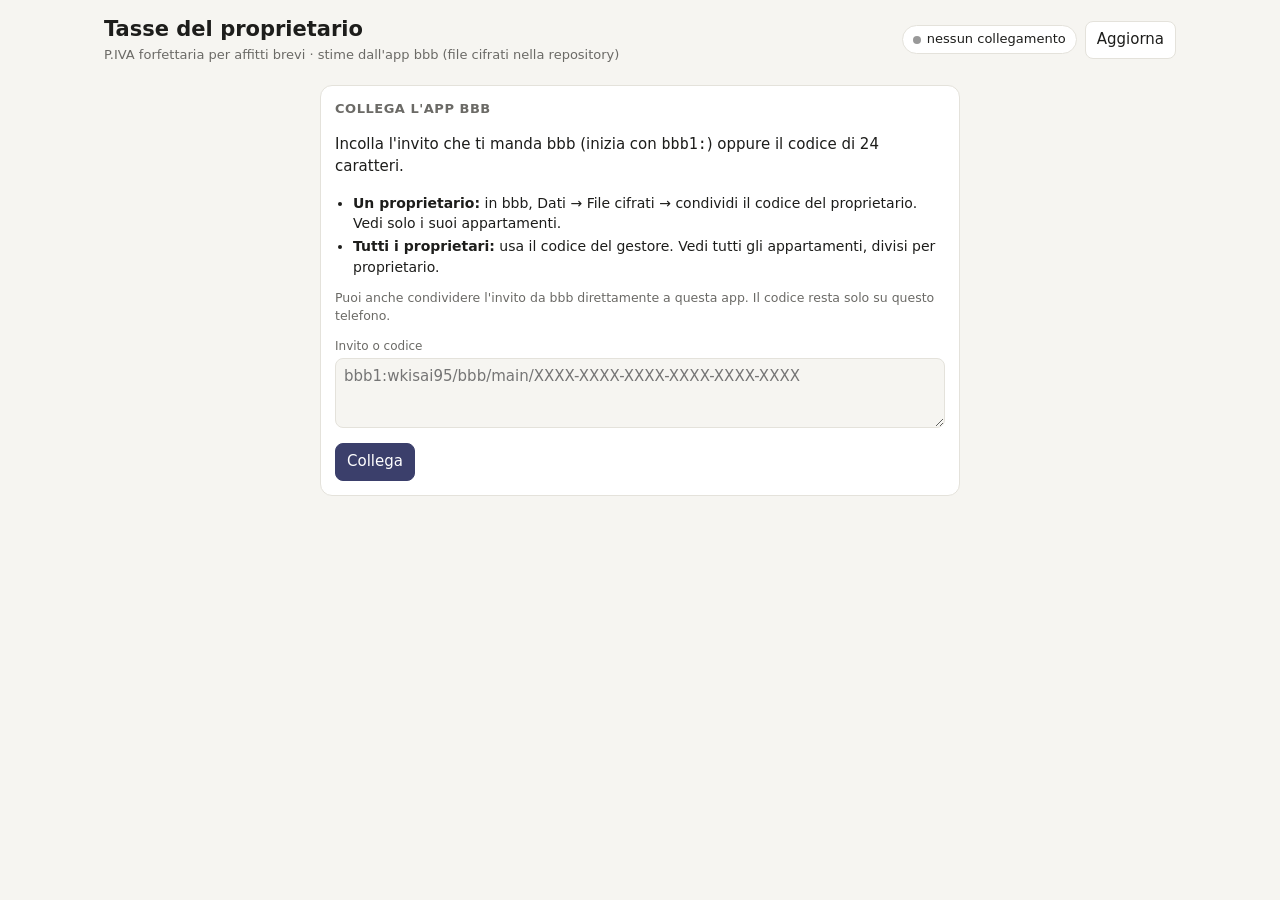
==== tasse/web/index.html @ 56a26897 "App Tasse proprietario: legge i file cifrati di bbb e calcola le tasse del forfettario Co-Authored-B" ====
<!DOCTYPE html>
<html lang="it">
<head>
<meta charset="utf-8">
<meta name="viewport" content="width=device-width, initial-scale=1">
<title>Tasse proprietario</title>
<style>
:root{--bg:#f6f5f1;--card:#fff;--ink:#1d1d1b;--mute:#6b6a66;--line:#e4e2db;--acc:#3b3f6b;
--c-net:#1f5c4a;--c-tax:#c0532b;--c-inps:#e0a23a;--c-mgmt:#5b6fa8;--c-fee:#9a9790;--warn:#fff4e0;--bad:#fde8e4}
@media (prefers-color-scheme:dark){:root{--bg:#151614;--card:#1f201e;--ink:#ecebe6;--mute:#a19f98;--line:#33342f;--acc:#8a9be0;
--c-net:#4fae8c;--c-tax:#e07a52;--c-inps:#e8b65a;--c-mgmt:#8a9be0;--c-fee:#77756f;--warn:#3a2f1c;--bad:#3d211b}}
*{box-sizing:border-box}
body{margin:0;background:var(--bg);color:var(--ink);font:15px/1.45 system-ui,-apple-system,"Segoe UI",Roboto,sans-serif}
.wrap{max-width:1100px;margin:0 auto;padding:14px 14px 60px}
h1{font-size:21px;margin:0 0 2px}h2{font-size:13px;margin:0 0 10px;text-transform:uppercase;letter-spacing:.04em;color:var(--mute);font-weight:600}
.sub{color:var(--mute);font-size:13px}
.bar{display:flex;flex-wrap:wrap;gap:8px 16px;align-items:center;justify-content:space-between;margin-bottom:12px}
.live{display:inline-flex;align-items:center;gap:6px;font-size:13px;padding:4px 10px;border-radius:99px;background:var(--card);border:1px solid var(--line)}
.dot{width:8px;height:8px;border-radius:50%;background:#999;flex:none}.dot.on{background:#2fa36b;animation:p 2s infinite}.dot.err{background:#c0532b}
@keyframes p{0%{box-shadow:0 0 0 0 rgba(47,163,107,.6)}70%{box-shadow:0 0 0 7px rgba(47,163,107,0)}100%{box-shadow:0 0 0 0 rgba(47,163,107,0)}}
.grid{display:grid;gap:12px;grid-template-columns:repeat(12,1fr)}
.card{background:var(--card);border:1px solid var(--line);border-radius:12px;padding:14px;min-width:0}
.s12{grid-column:span 12}.s8{grid-column:span 8}.s4{grid-column:span 4}.s6{grid-column:span 6}
@media (max-width:860px){.s8,.s4,.s6{grid-column:span 12}}
.kpis{display:grid;grid-template-columns:repeat(auto-fit,minmax(150px,1fr));gap:10px}
.kpi{background:var(--card);border:1px solid var(--line);border-radius:12px;padding:11px 13px}
.kpi .l{font-size:12px;color:var(--mute)}.kpi .v{font-size:23px;font-weight:700;font-variant-numeric:tabular-nums}
.kpi .n{font-size:12px;color:var(--mute)}
.kpi.hi{border-color:var(--c-tax)}.kpi.hi .v{color:var(--c-tax)}.kpi.ok .v{color:var(--c-net)}
.tw{overflow-x:auto}
table{width:100%;border-collapse:collapse;font-variant-numeric:tabular-nums}
td,th{padding:6px 4px;border-bottom:1px solid var(--line);text-align:right;font-size:14px}
td:first-child,th:first-child{text-align:left}th{font-size:12px;color:var(--mute);font-weight:600}
tr.tot td{font-weight:700;border-top:2px solid var(--ink)}tr.sub td{color:var(--mute);font-size:13px}
.minus{color:var(--c-tax)}
label{display:block;font-size:12px;color:var(--mute);margin:8px 0 3px}
input,select,textarea{width:100%;font:inherit;padding:7px 8px;border:1px solid var(--line);border-radius:8px;background:var(--bg);color:var(--ink)}
textarea{min-height:70px;resize:vertical}
input[type=checkbox]{width:auto;margin-right:6px}
.chk{display:flex;align-items:center;font-size:14px;color:var(--ink);margin:8px 0}
.row2{display:grid;grid-template-columns:1fr 1fr;gap:8px}
button{font:inherit;cursor:pointer;border-radius:8px;border:1px solid var(--line);background:var(--card);color:var(--ink);padding:7px 11px}
button.pri{background:var(--acc);color:#fff;border-color:var(--acc)}
.note{font-size:12.5px;color:var(--mute)}
.banner{background:var(--warn);border:1px solid var(--line);border-radius:10px;padding:10px 12px;font-size:13.5px;margin-bottom:12px}
.banner.bad{background:var(--bad)}
.legend{display:flex;flex-wrap:wrap;gap:12px;font-size:12px;color:var(--mute);margin-top:6px}
.legend i{display:inline-block;width:10px;height:10px;border-radius:2px;margin-right:5px;vertical-align:-1px}
#chart{width:100%;position:relative}#tip{position:absolute;pointer-events:none;background:var(--ink);color:var(--bg);font-size:12px;padding:6px 8px;border-radius:6px;display:none;white-space:nowrap;z-index:2}
.pill{display:inline-block;font-size:12px;padding:2px 8px;border-radius:99px;background:var(--bg);border:1px solid var(--line)}
.flash{animation:f 1.2s}@keyframes f{0%{background:#fff3b0}100%{background:inherit}}
ul.dl{padding-left:18px;margin:6px 0}ul.dl li{margin:3px 0;font-size:14px}
.chips{display:flex;gap:6px;flex-wrap:wrap;margin-bottom:12px}
.chips button.on{background:var(--ink);color:var(--bg);border-color:var(--ink)}
.link{display:flex;gap:8px;align-items:center;justify-content:space-between;border:1px solid var(--line);border-radius:10px;padding:8px 10px;margin-bottom:8px;font-size:14px}
.link .c{font-family:ui-monospace,monospace;font-size:12.5px;color:var(--mute);word-break:break-all}
.empty{max-width:640px;margin:20px auto}
.hidden{display:none}
</style>
</head>
<body>
<div class="wrap">
  <div class="bar">
    <div>
      <h1>Tasse del proprietario</h1>
      <div class="sub">P.IVA forfettaria per affitti brevi · stime dall'app bbb (file cifrati nella repository)</div>
    </div>
    <div style="display:flex;gap:8px;align-items:center;flex-wrap:wrap">
      <span class="live"><span class="dot" id="dot"></span><span id="liveTxt">nessun collegamento</span></span>
      <button id="refresh">Aggiorna</button>
    </div>
  </div>
  <div id="banner"></div>

  <!-- primo avvio: nessun codice -->
  <div id="empty" class="card empty hidden">
    <h2>Collega l'app bbb</h2>
    <p>Incolla l'invito che ti manda bbb (inizia con <code>bbb1:</code>) oppure il codice di 24 caratteri.</p>
    <ul class="dl">
      <li><b>Un proprietario:</b> in bbb, Dati → File cifrati → condividi il codice del proprietario. Vedi solo i suoi appartamenti.</li>
      <li><b>Tutti i proprietari:</b> usa il codice del gestore. Vedi tutti gli appartamenti, divisi per proprietario.</li>
    </ul>
    <p class="note">Puoi anche condividere l'invito da bbb direttamente a questa app. Il codice resta solo su questo telefono.</p>
    <div class="addform"></div>
  </div>

  <div id="main" class="hidden">
    <div class="chips" id="owners"></div>
    <div class="kpis" id="kpis"></div>
    <div class="grid" style="margin-top:12px">
      <div class="card s8">
        <h2>Proiezione per periodo</h2>
        <div id="chart"><div id="tip"></div></div>
        <div class="legend">
          <span><i style="background:var(--c-net)"></i>Resta al proprietario</span>
          <span><i style="background:var(--c-tax)"></i>Imposta</span>
          <span><i style="background:var(--c-inps)"></i>INPS</span>
          <span><i style="background:var(--c-mgmt)"></i>Gestione</span>
          <span><i style="background:var(--c-fee)"></i>Portale e costi</span>
        </div>
        <div class="tw"><table id="periods" style="margin-top:8px"></table></div>
        <p class="note" id="chartNote"></p>
      </div>
      <div class="card s4">
        <h2>Regime fiscale</h2>
        <div id="ownerForm"></div>
      </div>
      <div class="card s6">
        <h2>Conto economico dei prossimi 12 mesi</h2>
        <table id="pl"></table>
      </div>
      <div class="card s6">
        <h2>Calcolo dell'imposta</h2>
        <table id="taxcalc"></table>
        <p class="note" id="taxNote"></p>
      </div>
      <div class="card s12">
        <h2>Appartamento per appartamento (12 mesi)</h2>
        <div class="tw"><table id="apts"></table></div>
      </div>
      <div class="card s6">
        <h2>Scadenze e accantonamento</h2>
        <div id="deadlines"></div>
      </div>
      <div class="card s6">
        <h2>Collegamenti a bbb</h2>
        <div id="links"></div>
        <div class="addform"></div>
      </div>
      <div class="card s12">
        <h2>Regole usate</h2>
        <div class="note" style="font-size:13.5px;color:var(--ink)">
          <p><b>ATECO 2025 55.20.42</b> – case e appartamenti per vacanze (proprietario con P.IVA): coefficiente di redditività <b>40%</b> (gruppo 55, allegato 4 L. 190/2014). <b>68.32.01</b> – gestione di immobili per conto terzi (property manager): <b>86%</b>. Contributi: Gestione Commercianti INPS.</p>
          <p><b>Imposta sostitutiva</b> 5% per i primi 5 anni di una nuova attività con i requisiti, poi 15%, su ricavi × coefficiente meno i contributi INPS versati. Limite ricavi 85.000 €. Nel forfettario le spese (portale, gestione, pulizie) <b>non si deducono</b>.</p>
          <p><b>IVA in reverse charge</b> 22% sulle commissioni dei portali esteri: va versata con F24 entro il 16 del mese dopo, anche in forfettario, e non si detrae. bbb la include già nelle commissioni quando è dovuta.</p>
          <p><b>INPS Commercianti 2026</b>: minimale 18.808 €, quota fissa 4.611,64 €/anno, 24,48% oltre il minimale (25,48% oltre 56.224 €), riduzione facoltativa del 35% per i forfettari. Gestione Separata 26,07%.</p>
          <p><b>Tassa di soggiorno</b>: non è un ricavo. Quella da versare al Comune è indicata a parte.</p>
          <p class="note">Le stime di incasso vengono da bbb (prezzi consigliati × notti che si prevede di vendere) e sono quelle dell'ultimo salvataggio dei file. Acconti calcolati come in un anno a regime. Non è consulenza fiscale: verifica con il commercialista.</p>
        </div>
      </div>
    </div>
  </div>
</div>
<script src="cifrato.js"></script>
<script src="tasse.js"></script>
</body>
</html>
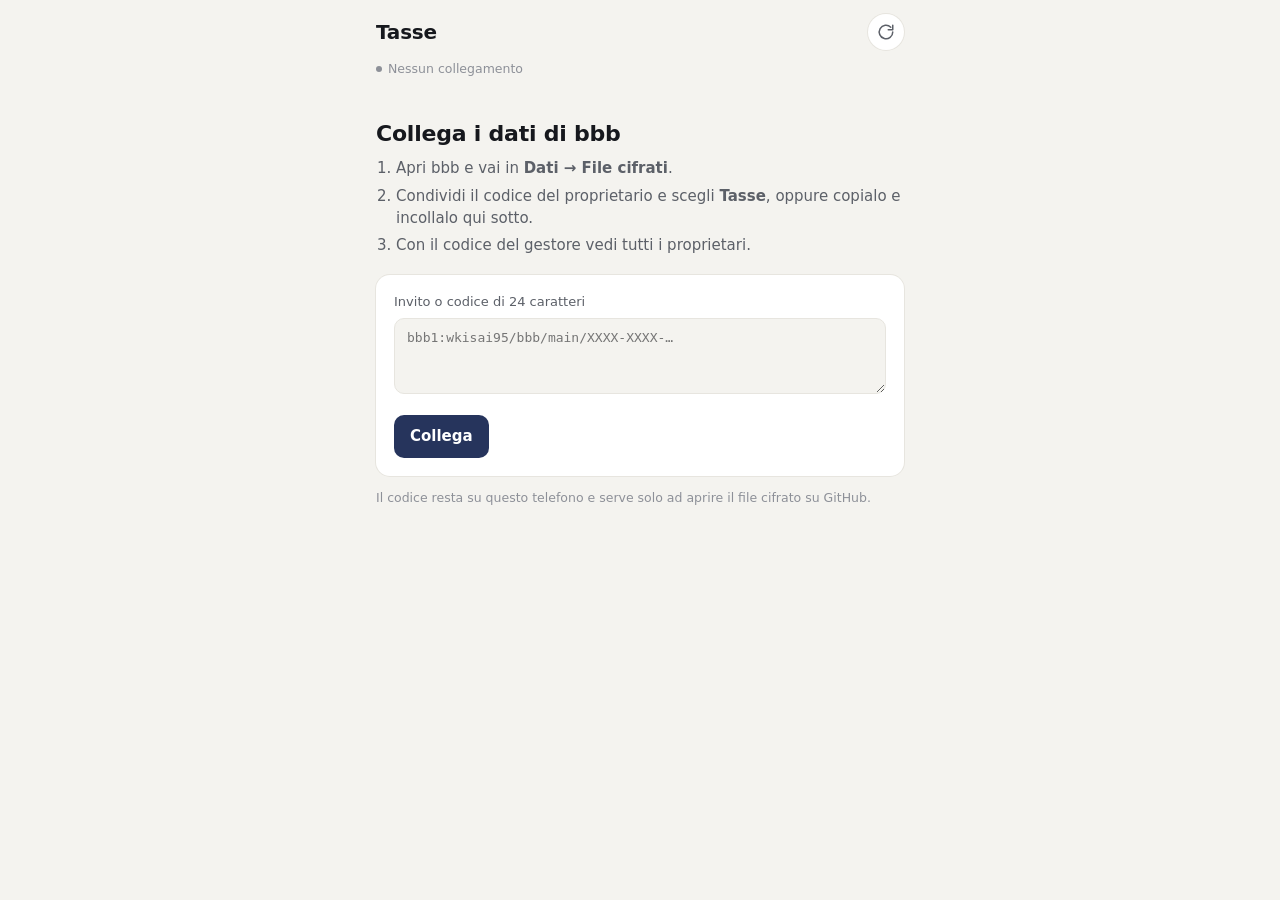
==== commit 857cfba8: "App Tasse: interfaccia più pulita (riepilogo, appartamenti, impostazioni) Co-Authored-By: Claude Opu" ====
--- a/tasse/web/index.html
+++ b/tasse/web/index.html
@@ -3,143 +3,153 @@
 <head>
 <meta charset="utf-8">
 <meta name="viewport" content="width=device-width, initial-scale=1">
+<meta name="color-scheme" content="light dark">
 <title>Tasse proprietario</title>
 <style>
-:root{--bg:#f6f5f1;--card:#fff;--ink:#1d1d1b;--mute:#6b6a66;--line:#e4e2db;--acc:#3b3f6b;
---c-net:#1f5c4a;--c-tax:#c0532b;--c-inps:#e0a23a;--c-mgmt:#5b6fa8;--c-fee:#9a9790;--warn:#fff4e0;--bad:#fde8e4}
-@media (prefers-color-scheme:dark){:root{--bg:#151614;--card:#1f201e;--ink:#ecebe6;--mute:#a19f98;--line:#33342f;--acc:#8a9be0;
---c-net:#4fae8c;--c-tax:#e07a52;--c-inps:#e8b65a;--c-mgmt:#8a9be0;--c-fee:#77756f;--warn:#3a2f1c;--bad:#3d211b}}
-*{box-sizing:border-box}
-body{margin:0;background:var(--bg);color:var(--ink);font:15px/1.45 system-ui,-apple-system,"Segoe UI",Roboto,sans-serif}
-.wrap{max-width:1100px;margin:0 auto;padding:14px 14px 60px}
-h1{font-size:21px;margin:0 0 2px}h2{font-size:13px;margin:0 0 10px;text-transform:uppercase;letter-spacing:.04em;color:var(--mute);font-weight:600}
-.sub{color:var(--mute);font-size:13px}
-.bar{display:flex;flex-wrap:wrap;gap:8px 16px;align-items:center;justify-content:space-between;margin-bottom:12px}
-.live{display:inline-flex;align-items:center;gap:6px;font-size:13px;padding:4px 10px;border-radius:99px;background:var(--card);border:1px solid var(--line)}
-.dot{width:8px;height:8px;border-radius:50%;background:#999;flex:none}.dot.on{background:#2fa36b;animation:p 2s infinite}.dot.err{background:#c0532b}
-@keyframes p{0%{box-shadow:0 0 0 0 rgba(47,163,107,.6)}70%{box-shadow:0 0 0 7px rgba(47,163,107,0)}100%{box-shadow:0 0 0 0 rgba(47,163,107,0)}}
-.grid{display:grid;gap:12px;grid-template-columns:repeat(12,1fr)}
-.card{background:var(--card);border:1px solid var(--line);border-radius:12px;padding:14px;min-width:0}
-.s12{grid-column:span 12}.s8{grid-column:span 8}.s4{grid-column:span 4}.s6{grid-column:span 6}
-@media (max-width:860px){.s8,.s4,.s6{grid-column:span 12}}
-.kpis{display:grid;grid-template-columns:repeat(auto-fit,minmax(150px,1fr));gap:10px}
-.kpi{background:var(--card);border:1px solid var(--line);border-radius:12px;padding:11px 13px}
-.kpi .l{font-size:12px;color:var(--mute)}.kpi .v{font-size:23px;font-weight:700;font-variant-numeric:tabular-nums}
-.kpi .n{font-size:12px;color:var(--mute)}
-.kpi.hi{border-color:var(--c-tax)}.kpi.hi .v{color:var(--c-tax)}.kpi.ok .v{color:var(--c-net)}
-.tw{overflow-x:auto}
-table{width:100%;border-collapse:collapse;font-variant-numeric:tabular-nums}
-td,th{padding:6px 4px;border-bottom:1px solid var(--line);text-align:right;font-size:14px}
-td:first-child,th:first-child{text-align:left}th{font-size:12px;color:var(--mute);font-weight:600}
-tr.tot td{font-weight:700;border-top:2px solid var(--ink)}tr.sub td{color:var(--mute);font-size:13px}
-.minus{color:var(--c-tax)}
-label{display:block;font-size:12px;color:var(--mute);margin:8px 0 3px}
-input,select,textarea{width:100%;font:inherit;padding:7px 8px;border:1px solid var(--line);border-radius:8px;background:var(--bg);color:var(--ink)}
-textarea{min-height:70px;resize:vertical}
-input[type=checkbox]{width:auto;margin-right:6px}
-.chk{display:flex;align-items:center;font-size:14px;color:var(--ink);margin:8px 0}
-.row2{display:grid;grid-template-columns:1fr 1fr;gap:8px}
-button{font:inherit;cursor:pointer;border-radius:8px;border:1px solid var(--line);background:var(--card);color:var(--ink);padding:7px 11px}
-button.pri{background:var(--acc);color:#fff;border-color:var(--acc)}
-.note{font-size:12.5px;color:var(--mute)}
-.banner{background:var(--warn);border:1px solid var(--line);border-radius:10px;padding:10px 12px;font-size:13.5px;margin-bottom:12px}
-.banner.bad{background:var(--bad)}
-.legend{display:flex;flex-wrap:wrap;gap:12px;font-size:12px;color:var(--mute);margin-top:6px}
-.legend i{display:inline-block;width:10px;height:10px;border-radius:2px;margin-right:5px;vertical-align:-1px}
-#chart{width:100%;position:relative}#tip{position:absolute;pointer-events:none;background:var(--ink);color:var(--bg);font-size:12px;padding:6px 8px;border-radius:6px;display:none;white-space:nowrap;z-index:2}
-.pill{display:inline-block;font-size:12px;padding:2px 8px;border-radius:99px;background:var(--bg);border:1px solid var(--line)}
-.flash{animation:f 1.2s}@keyframes f{0%{background:#fff3b0}100%{background:inherit}}
-ul.dl{padding-left:18px;margin:6px 0}ul.dl li{margin:3px 0;font-size:14px}
-.chips{display:flex;gap:6px;flex-wrap:wrap;margin-bottom:12px}
-.chips button.on{background:var(--ink);color:var(--bg);border-color:var(--ink)}
-.link{display:flex;gap:8px;align-items:center;justify-content:space-between;border:1px solid var(--line);border-radius:10px;padding:8px 10px;margin-bottom:8px;font-size:14px}
-.link .c{font-family:ui-monospace,monospace;font-size:12.5px;color:var(--mute);word-break:break-all}
-.empty{max-width:640px;margin:20px auto}
-.hidden{display:none}
+:root{
+  --bg:#f4f3ef;--surface:#fff;--ink:#16181d;--ink2:#5c6068;--ink3:#8d9098;--hair:#e7e5df;--accent:#26345c;--accent-soft:#e9ecf4;
+  --k-net:#26345c;--k-tax:#b5543c;--k-inps:#d6a04f;--k-mgmt:#8e96b0;--k-fee:#cfcbc1;--warn:#8a4b0f;--warn-bg:#fbf1e3;--bad:#9b2c1f;--bad-bg:#fbe9e5;
+  --r:14px}
+@media (prefers-color-scheme:dark){:root{
+  --bg:#111215;--surface:#1b1d22;--ink:#eceef2;--ink2:#a7abb4;--ink3:#7a7e88;--hair:#2b2e35;--accent:#9fb0e3;--accent-soft:#252b3d;
+  --k-net:#9fb0e3;--k-tax:#e08a6f;--k-inps:#e3b56c;--k-mgmt:#6d7590;--k-fee:#4a4c52;--warn:#f0c48a;--warn-bg:#33281a;--bad:#f2a596;--bad-bg:#3a201b}}
+*{box-sizing:border-box;-webkit-tap-highlight-color:transparent}
+html,body{margin:0;background:var(--bg);color:var(--ink)}
+body{font:15px/1.45 system-ui,-apple-system,"Segoe UI",Roboto,"Helvetica Neue",sans-serif;font-variant-numeric:tabular-nums;-webkit-font-smoothing:antialiased}
+.app{max-width:560px;margin:0 auto;padding:0 16px 48px}
+button,select,input,textarea{font:inherit;color:inherit}
+
+/* barra in alto */
+.top{position:sticky;top:0;z-index:5;background:var(--bg);padding:14px 0 10px;display:flex;align-items:center;gap:10px}
+.top h1{font-size:20px;font-weight:650;letter-spacing:-.01em;margin:0;flex:1;min-width:0}
+.owner{appearance:none;border:0;background:var(--surface);border-radius:999px;padding:7px 30px 7px 14px;font-weight:550;max-width:55%;
+  background-image:linear-gradient(45deg,transparent 50%,var(--ink2) 50%),linear-gradient(135deg,var(--ink2) 50%,transparent 50%);
+  background-position:calc(100% - 15px) 52%,calc(100% - 10px) 52%;background-size:5px 5px;background-repeat:no-repeat;box-shadow:0 0 0 1px var(--hair)}
+.icon{width:36px;height:36px;border-radius:50%;border:0;background:var(--surface);box-shadow:0 0 0 1px var(--hair);display:grid;place-items:center;cursor:pointer;flex:none}
+.icon svg{width:18px;height:18px;stroke:var(--ink2);fill:none;stroke-width:2;stroke-linecap:round;stroke-linejoin:round}
+.icon.spin svg{animation:spin 1s linear infinite}@keyframes spin{to{transform:rotate(360deg)}}
+.status{font-size:12.5px;color:var(--ink3);margin:0 0 12px;display:flex;align-items:center;gap:6px}
+.status i{width:6px;height:6px;border-radius:50%;background:var(--ink3)}.status i.ok{background:#3c9a6e}.status i.err{background:var(--bad)}
+
+/* schede */
+.tabs{display:flex;gap:4px;background:var(--surface);box-shadow:0 0 0 1px var(--hair);border-radius:12px;padding:4px;margin-bottom:14px}
+.tabs button{flex:1;border:0;background:none;padding:8px 6px;border-radius:9px;color:var(--ink2);font-weight:550;cursor:pointer}
+.tabs button.on{background:var(--accent);color:#fff}
+@media (prefers-color-scheme:dark){.tabs button.on{color:#111215}}
+.seg{display:flex;border-bottom:1px solid var(--hair);margin:0 0 4px}
+.seg button{flex:1;border:0;background:none;padding:10px 0 9px;color:var(--ink3);font-weight:550;cursor:pointer;border-bottom:2px solid transparent;margin-bottom:-1px}
+.seg button.on{color:var(--ink);border-color:var(--ink)}
+
+.card{background:var(--surface);border-radius:var(--r);box-shadow:0 0 0 1px var(--hair);padding:18px;margin-bottom:12px}
+.card > h2{font-size:15px;font-weight:650;margin:0 0 4px}
+.card > .lead{font-size:13px;color:var(--ink3);margin:0 0 12px}
+.hero .label{font-size:13px;color:var(--ink2)}
+.hero .big{font-size:38px;font-weight:700;letter-spacing:-.02em;line-height:1.1;margin:4px 0 2px}
+.hero .sub{font-size:13px;color:var(--ink3)}
+.stack{display:flex;height:10px;border-radius:5px;overflow:hidden;margin:16px 0 14px;background:var(--hair)}
+.stack span{display:block;height:100%}
+.rows{margin:0;padding:0;list-style:none}
+.rows li{display:flex;align-items:baseline;gap:10px;padding:9px 0;border-top:1px solid var(--hair)}
+.rows li:first-child{border-top:0}
+.rows .k{flex:1;min-width:0;color:var(--ink)}
+.rows .k small{display:block;color:var(--ink3);font-size:12.5px;margin-top:1px}
+.rows .v{font-weight:550;white-space:nowrap}
+.rows .p{width:44px;text-align:right;color:var(--ink3);font-size:12.5px}
+.rows .neg{color:var(--ink2)}
+.rows li.total{border-top:1px solid var(--ink);margin-top:2px}
+.rows li.total .k,.rows li.total .v{font-weight:700}
+.sw{width:9px;height:9px;border-radius:2px;flex:none;align-self:center}
+.callout{background:var(--accent-soft);border-radius:10px;padding:11px 13px;font-size:13.5px;margin-top:12px}
+.alert{border-radius:10px;padding:11px 13px;font-size:13.5px;margin-bottom:12px;background:var(--warn-bg);color:var(--warn)}
+.alert.bad{background:var(--bad-bg);color:var(--bad)}
+details{border-top:1px solid var(--hair);margin-top:10px}
+details summary{list-style:none;cursor:pointer;padding:12px 0 2px;color:var(--accent);font-weight:550;font-size:14px}
+details summary::-webkit-details-marker{display:none}
+details summary::after{content:" ›";display:inline-block;transition:transform .15s}
+details[open] summary::after{transform:rotate(90deg)}
+.muted{color:var(--ink3);font-size:12.5px}
+.upd{animation:upd 1.4s}@keyframes upd{0%{background:var(--accent-soft)}100%{background:transparent}}
+
+/* moduli */
+.field{display:block;margin:0 0 14px}
+.field > span{display:block;font-size:13px;color:var(--ink2);margin-bottom:6px}
+.field select,.field input,.field textarea{width:100%;border:1px solid var(--hair);background:var(--bg);border-radius:10px;padding:10px 12px;outline:none}
+.field select:focus,.field input:focus,.field textarea:focus{border-color:var(--accent)}
+.field textarea{min-height:76px;resize:vertical;font-family:ui-monospace,SFMono-Regular,Menlo,monospace;font-size:13px}
+.pair{display:grid;grid-template-columns:1fr 1fr;gap:10px}
+.toggle{display:flex;align-items:center;justify-content:space-between;gap:12px;padding:12px 0;border-top:1px solid var(--hair)}
+.toggle span{flex:1}.toggle small{display:block;color:var(--ink3);font-size:12.5px}
+.toggle input{appearance:none;width:44px;height:26px;border-radius:13px;background:var(--hair);position:relative;cursor:pointer;flex:none;transition:background .15s}
+.toggle input::after{content:"";position:absolute;top:3px;left:3px;width:20px;height:20px;border-radius:50%;background:#fff;box-shadow:0 1px 2px rgba(0,0,0,.25);transition:left .15s}
+.toggle input:checked{background:var(--accent)}.toggle input:checked::after{left:21px}
+.btn{border:0;border-radius:10px;padding:11px 16px;font-weight:600;cursor:pointer;background:var(--accent);color:#fff}
+@media (prefers-color-scheme:dark){.btn{color:#111215}}
+.btn.ghost{background:none;color:var(--bad);padding:6px 4px;font-weight:550}
+.link{display:flex;align-items:center;gap:10px;padding:10px 0;border-top:1px solid var(--hair)}
+.link:first-child{border-top:0}
+.link .k{flex:1;min-width:0}.link code{font-size:12px;color:var(--ink3)}
+.prose p{margin:0 0 10px;font-size:14px;color:var(--ink2)}.prose b{color:var(--ink)}
+.empty{padding-top:28px}
+.empty h2{font-size:22px;letter-spacing:-.01em;margin:0 0 8px}
+.empty ol{padding-left:20px;color:var(--ink2);margin:0 0 18px}.empty li{margin:6px 0}
+.hidden{display:none!important}
 </style>
 </head>
 <body>
-<div class="wrap">
-  <div class="bar">
-    <div>
-      <h1>Tasse del proprietario</h1>
-      <div class="sub">P.IVA forfettaria per affitti brevi · stime dall'app bbb (file cifrati nella repository)</div>
+<div class="app">
+  <header class="top">
+    <h1>Tasse</h1>
+    <select class="owner hidden" id="owner" aria-label="Proprietario"></select>
+    <button class="icon" id="refresh" aria-label="Aggiorna"><svg viewBox="0 0 24 24"><path d="M21 12a9 9 0 1 1-2.64-6.36"/><path d="M21 3v6h-6"/></svg></button>
+  </header>
+  <div class="status" id="status"><i></i><span>Nessun collegamento</span></div>
+  <div id="alert"></div>
+
+  <section id="empty" class="empty hidden">
+    <h2>Collega i dati di bbb</h2>
+    <ol>
+      <li>Apri bbb e vai in <b>Dati → File cifrati</b>.</li>
+      <li>Condividi il codice del proprietario e scegli <b>Tasse</b>, oppure copialo e incollalo qui sotto.</li>
+      <li>Con il codice del gestore vedi tutti i proprietari.</li>
+    </ol>
+    <div class="card"><div class="addform"></div></div>
+    <p class="muted">Il codice resta su questo telefono e serve solo ad aprire il file cifrato su GitHub.</p>
+  </section>
+
+  <main id="main" class="hidden">
+    <nav class="tabs" id="tabs">
+      <button data-v="sum" class="on">Riepilogo</button>
+      <button data-v="apt">Appartamenti</button>
+      <button data-v="set">Impostazioni</button>
+    </nav>
+
+    <div data-view="sum">
+      <div class="seg" id="period"></div>
+      <div class="card hero" id="hero"></div>
+      <div class="card" id="taxes"></div>
+      <div class="card" id="dates"></div>
     </div>
-    <div style="display:flex;gap:8px;align-items:center;flex-wrap:wrap">
-      <span class="live"><span class="dot" id="dot"></span><span id="liveTxt">nessun collegamento</span></span>
-      <button id="refresh">Aggiorna</button>
+
+    <div data-view="apt" class="hidden">
+      <div class="seg" id="period2"></div>
+      <div class="card" id="apts"></div>
     </div>
-  </div>
-  <div id="banner"></div>
 
-  <!-- primo avvio: nessun codice -->
-  <div id="empty" class="card empty hidden">
-    <h2>Collega l'app bbb</h2>
-    <p>Incolla l'invito che ti manda bbb (inizia con <code>bbb1:</code>) oppure il codice di 24 caratteri.</p>
-    <ul class="dl">
-      <li><b>Un proprietario:</b> in bbb, Dati → File cifrati → condividi il codice del proprietario. Vedi solo i suoi appartamenti.</li>
-      <li><b>Tutti i proprietari:</b> usa il codice del gestore. Vedi tutti gli appartamenti, divisi per proprietario.</li>
-    </ul>
-    <p class="note">Puoi anche condividere l'invito da bbb direttamente a questa app. Il codice resta solo su questo telefono.</p>
-    <div class="addform"></div>
-  </div>
-
-  <div id="main" class="hidden">
-    <div class="chips" id="owners"></div>
-    <div class="kpis" id="kpis"></div>
-    <div class="grid" style="margin-top:12px">
-      <div class="card s8">
-        <h2>Proiezione per periodo</h2>
-        <div id="chart"><div id="tip"></div></div>
-        <div class="legend">
-          <span><i style="background:var(--c-net)"></i>Resta al proprietario</span>
-          <span><i style="background:var(--c-tax)"></i>Imposta</span>
-          <span><i style="background:var(--c-inps)"></i>INPS</span>
-          <span><i style="background:var(--c-mgmt)"></i>Gestione</span>
-          <span><i style="background:var(--c-fee)"></i>Portale e costi</span>
-        </div>
-        <div class="tw"><table id="periods" style="margin-top:8px"></table></div>
-        <p class="note" id="chartNote"></p>
-      </div>
-      <div class="card s4">
-        <h2>Regime fiscale</h2>
-        <div id="ownerForm"></div>
-      </div>
-      <div class="card s6">
-        <h2>Conto economico dei prossimi 12 mesi</h2>
-        <table id="pl"></table>
-      </div>
-      <div class="card s6">
-        <h2>Calcolo dell'imposta</h2>
-        <table id="taxcalc"></table>
-        <p class="note" id="taxNote"></p>
-      </div>
-      <div class="card s12">
-        <h2>Appartamento per appartamento (12 mesi)</h2>
-        <div class="tw"><table id="apts"></table></div>
-      </div>
-      <div class="card s6">
-        <h2>Scadenze e accantonamento</h2>
-        <div id="deadlines"></div>
-      </div>
-      <div class="card s6">
-        <h2>Collegamenti a bbb</h2>
-        <div id="links"></div>
-        <div class="addform"></div>
-      </div>
-      <div class="card s12">
-        <h2>Regole usate</h2>
-        <div class="note" style="font-size:13.5px;color:var(--ink)">
-          <p><b>ATECO 2025 55.20.42</b> – case e appartamenti per vacanze (proprietario con P.IVA): coefficiente di redditività <b>40%</b> (gruppo 55, allegato 4 L. 190/2014). <b>68.32.01</b> – gestione di immobili per conto terzi (property manager): <b>86%</b>. Contributi: Gestione Commercianti INPS.</p>
-          <p><b>Imposta sostitutiva</b> 5% per i primi 5 anni di una nuova attività con i requisiti, poi 15%, su ricavi × coefficiente meno i contributi INPS versati. Limite ricavi 85.000 €. Nel forfettario le spese (portale, gestione, pulizie) <b>non si deducono</b>.</p>
-          <p><b>IVA in reverse charge</b> 22% sulle commissioni dei portali esteri: va versata con F24 entro il 16 del mese dopo, anche in forfettario, e non si detrae. bbb la include già nelle commissioni quando è dovuta.</p>
-          <p><b>INPS Commercianti 2026</b>: minimale 18.808 €, quota fissa 4.611,64 €/anno, 24,48% oltre il minimale (25,48% oltre 56.224 €), riduzione facoltativa del 35% per i forfettari. Gestione Separata 26,07%.</p>
-          <p><b>Tassa di soggiorno</b>: non è un ricavo. Quella da versare al Comune è indicata a parte.</p>
-          <p class="note">Le stime di incasso vengono da bbb (prezzi consigliati × notti che si prevede di vendere) e sono quelle dell'ultimo salvataggio dei file. Acconti calcolati come in un anno a regime. Non è consulenza fiscale: verifica con il commercialista.</p>
-        </div>
+    <div data-view="set" class="hidden">
+      <div class="card" id="regime"></div>
+      <div class="card" id="links"></div>
+      <div class="card prose">
+        <h2>Regole applicate</h2>
+        <p class="lead muted">Valori 2026</p>
+        <p><b>ATECO 55.20.42</b>, alloggi per vacanze del proprietario: coefficiente di redditività 40%. <b>68.32.01</b>, gestione per conto terzi: 86%.</p>
+        <p><b>Imposta sostitutiva</b> del 5% per i primi cinque anni di una nuova attività, poi 15%, su ricavi × coefficiente meno i contributi. Limite ricavi 85.000 €. Le spese non si deducono.</p>
+        <p><b>INPS commercianti</b>: quota fissa 4.611,64 € sul minimale di 18.808 €, 24,48% oltre il minimale (25,48% oltre 56.224 €), riduzione facoltativa del 35%. Gestione separata 26,07%.</p>
+        <p><b>IVA in reverse charge</b> del 22% sulle commissioni dei portali esteri, da versare entro il 16 del mese successivo e non detraibile. È già compresa nelle commissioni stimate da bbb.</p>
+        <p><b>Tassa di soggiorno</b>: non è un ricavo; quella da versare al Comune è indicata a parte.</p>
+        <p class="muted">Le stime di incasso sono quelle dell'ultimo salvataggio di bbb. Acconti calcolati come in un anno a regime. Non sostituisce il commercialista.</p>
       </div>
     </div>
-  </div>
+  </main>
 </div>
 <script src="cifrato.js"></script>
 <script src="tasse.js"></script>
